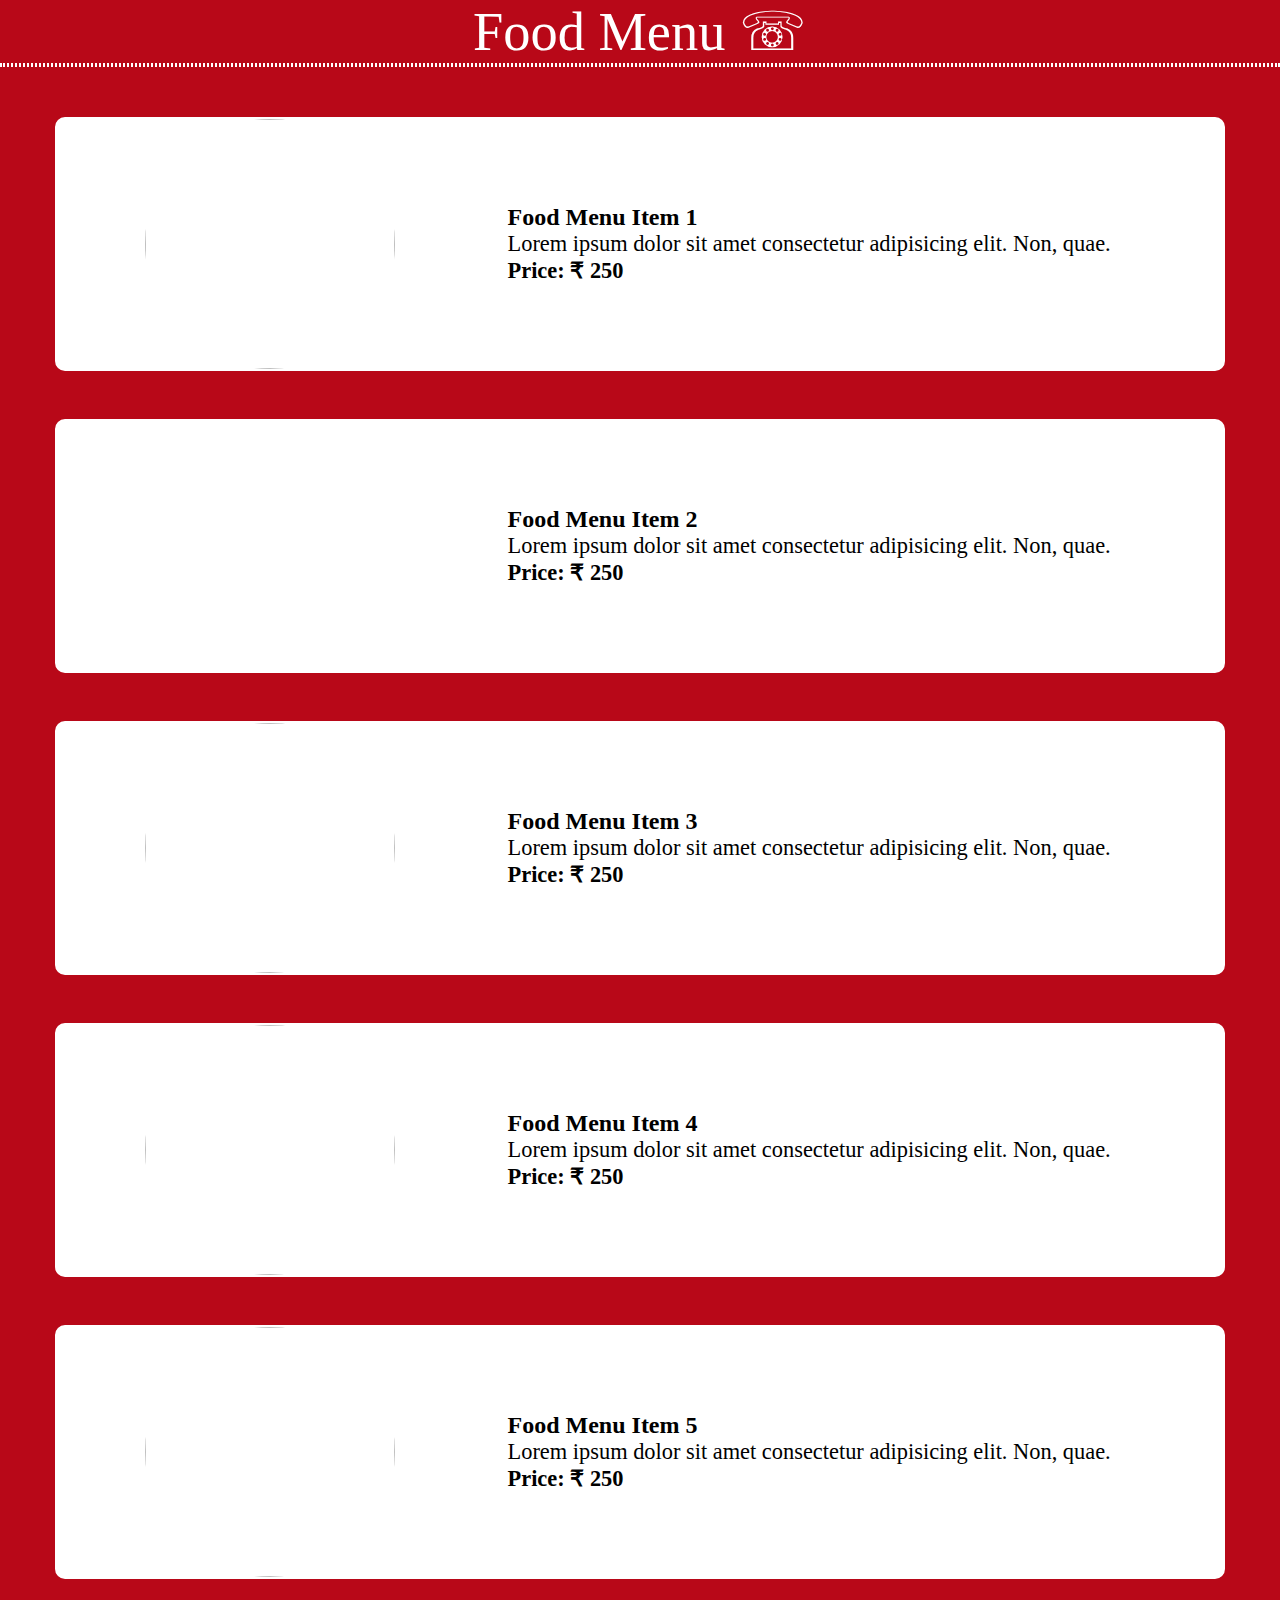
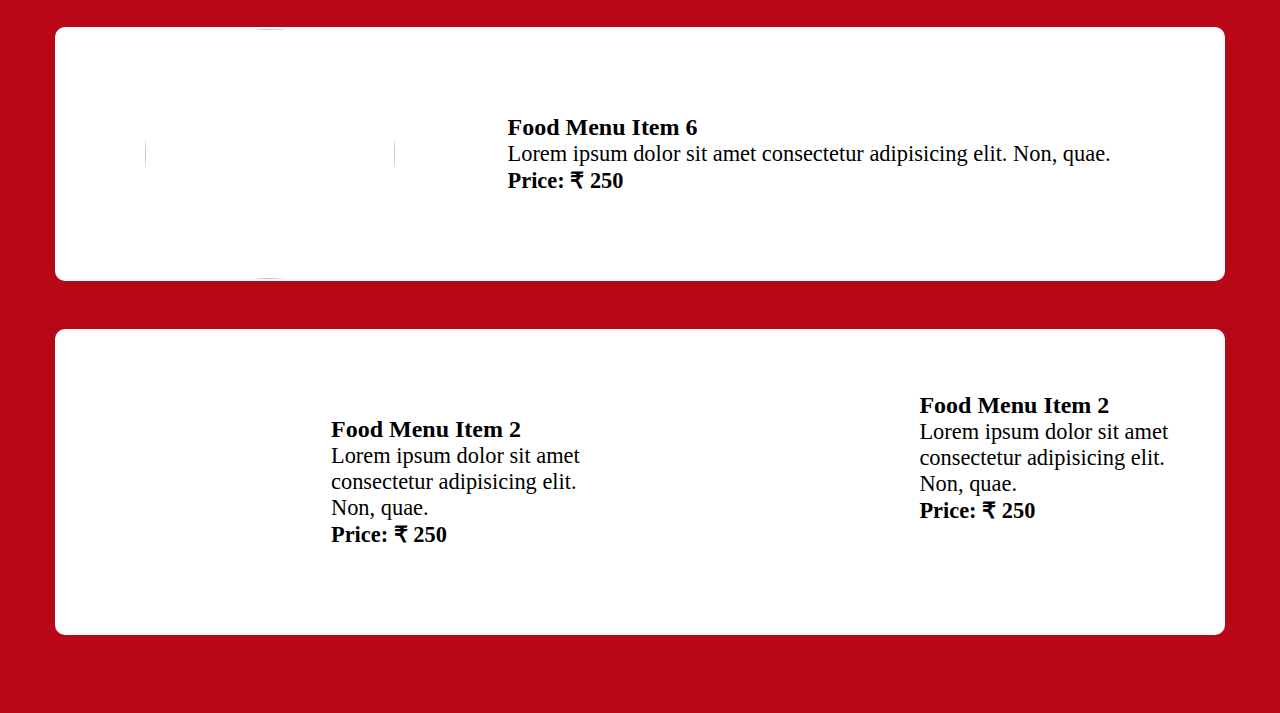
==== index.html @ cc21ae05 "Add files via upload" ====
<!DOCTYPE html>
<html lang="en">
<head>
    <meta charset="UTF-8">
    <meta name="viewport" content="width=device-width, initial-scale=1.0">
    <title>Document</title>
</head>
<link rel="stylesheet" href="style.css">
<body>
    <section id="food-menu">
        <h2 class="food-menu-heading">Food Menu &#9743;</h2>
        <div class="line"></div>
        <div class="food-menu-container container">
          <div class="food-menu-item">
            <div class="food-img">
              <img src="img/p-5.png" alt="" />
            </div>
            <div class="food-description">
              <h2 class="food-titile">Food Menu Item 1</h2>
              <p>
                Lorem ipsum dolor sit amet consectetur adipisicing elit. Non,
                quae.
              </p>
              <p class="food-price">Price: &#8377; 250</p>
            </div>
          </div>
  
          <div class="food-menu-item">
            <div class="food-img">
              <img
                src="img/banner-2.png"
                alt="error"
              />
            </div>
            <div class="food-description">
              <h2 class="food-titile">Food Menu Item 2</h2>
              <p>
                Lorem ipsum dolor sit amet consectetur adipisicing elit. Non,
                quae.
              </p>
              <p class="food-price">Price: &#8377; 250</p>
            </div>
          </div>
          <div class="food-menu-item">
            <div class="food-img">
              <img src="img/p-7.png" alt="" />
            </div>
            <div class="food-description">
              <h2 class="food-titile">Food Menu Item 3</h2>
              <p>
                Lorem ipsum dolor sit amet consectetur adipisicing elit. Non,
                quae.
              </p>
              <p class="food-price">Price: &#8377; 250</p>
            </div>
          </div>
          <div class="food-menu-item">
            <div class="food-img">
              <img src="img/banner-4.png" alt="" />
            </div>
            <div class="food-description">
              <h2 class="food-titile">Food Menu Item 4</h2>
              <p>
                Lorem ipsum dolor sit amet consectetur adipisicing elit. Non,
                quae.
              </p>
              <p class="food-price">Price: &#8377; 250</p>
            </div>
          </div>
          <div class="food-menu-item">
            <div class="food-img">
              <img src="img/banner-5.png" alt="" />
            </div>
            <div class="food-description">
              <h2 class="food-titile">Food Menu Item 5</h2>
              <p>
                Lorem ipsum dolor sit amet consectetur adipisicing elit. Non,
                quae.
              </p>
              <p class="food-price">Price: &#8377; 250</p>
            </div>
          </div>
          <div class="food-menu-item">
            <div class="food-img">
              <img src="img/p-2.png" alt="" />
            </div>
            <div class="food-description">
              <h2 class="food-titile">Food Menu Item 6</h2>
              <p>
                Lorem ipsum dolor sit amet consectetur adipisicing elit. Non,
                quae.
              </p>
              <p class="food-price">Price: &#8377; 250</p>
            </div>
          </div>
          
          <div class="food-menu-item">
            <div class="food-img">
              <img
                src="img/p-4.png"
                alt="error"
              />
            </div>
            <div class="food-description">
              <h2 class="food-titile">Food Menu Item 2</h2>
              <p>
                Lorem ipsum dolor sit amet consectetur adipisicing elit. Non,
                quae.
              </p>
              <p class="food-price">Price: &#8377; 250</p>
            </div>
            <div class="food-menu-item">
                <div class="food-img">
                  <img
                    src="img/p-3.png"
                    alt="error">
                </div>
                <div class="food-description">
                  <h2 class="food-titile">Food Menu Item 2</h2>
                  <p>
                    Lorem ipsum dolor sit amet consectetur adipisicing elit. Non,
                    quae.
                  </p>
                  <p class="food-price">Price: &#8377; 250</p>
                </div>
        </div>
      </section>
  
</body>
</html>
---- style.css ----
.container{
    width: 100%;
    max-width: 1170px;
    margin: auto;
}
*{
    padding: 0;
    margin: 0;
}
section#food-menu {
    background: #b80818;
}
.food-titile {
    color: #000;
}
.food-menu-heading {
    text-align: center;
    font-size: 3.4rem;
    font-weight: 400;
    color: #fff;
  }
  
  .food-menu-container {
    display: flex;
    flex-wrap: wrap;
    padding: 50px 0px 30px 0px;
  }
  
  .food-menu-container img {
    display: block;
    width: 250px;
    height: 250px;
    border-radius: 50%;
    object-fit: cover;
    object-position: center;
  }
  
  .food-menu-item {
    display: flex;
    flex: 28 1 1204px;
    justify-content: space-evenly;
    margin-bottom: 3rem;
    border: 2px solid #fff;
    background: #fff;
    border-radius: 10px;
  }
 .line {
    border: 2px #fff dotted;
  }
  
  .food-description {
    margin: auto 1.5rem;
  }
  
  .font-title {
    font-size: 1.8rem;
    font-weight: 400;
    color: #444;
  }
  
  .food-description p {
    font-size: 1.4rem;
    color: #000;
    font-weight: 500;
  }
  
  .food-description .food-price {
    color: #000;
    font-weight: 700;
  }
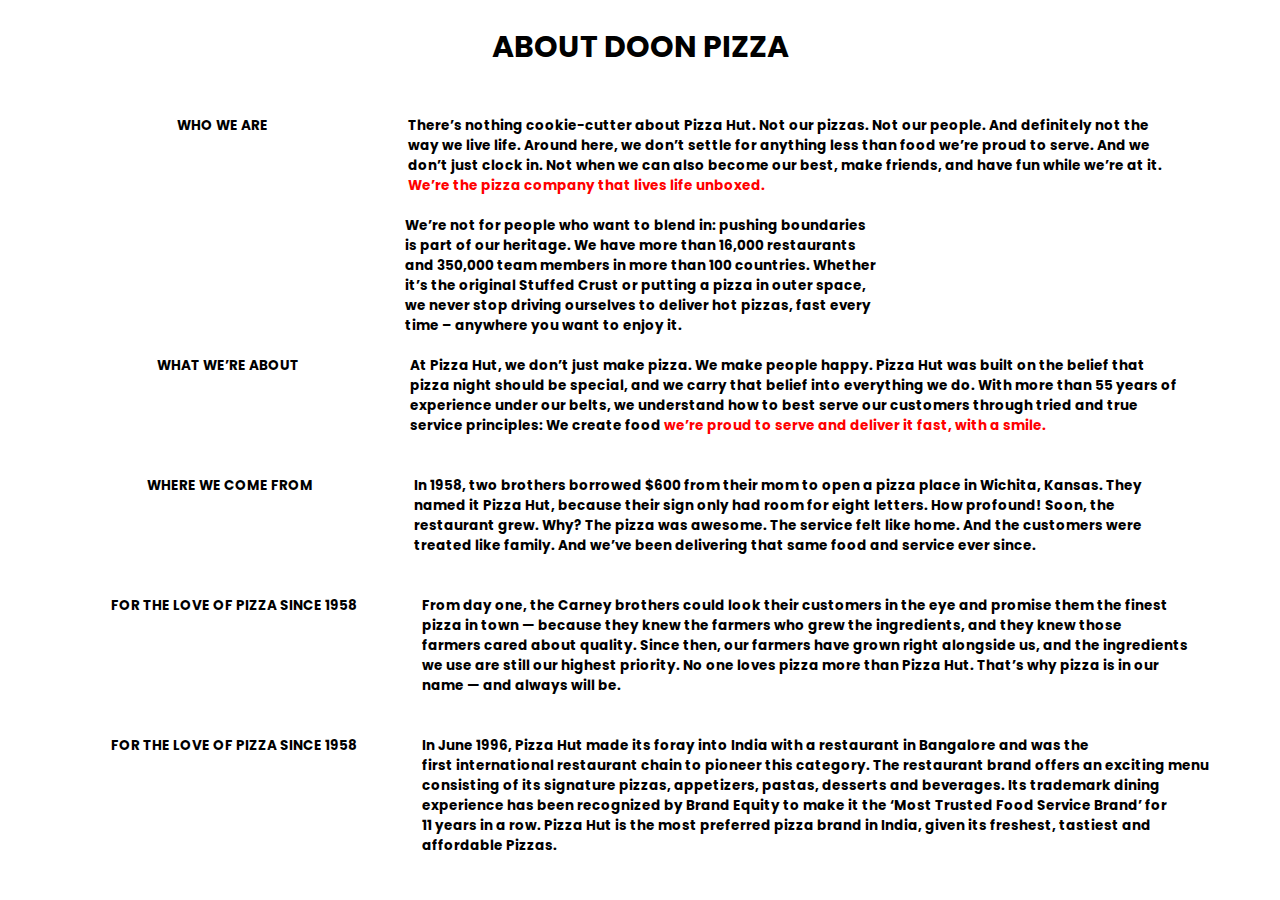
==== commit 9059ed05: "Add files via upload" ====
--- a/index.html
+++ b/index.html
@@ -7,124 +7,77 @@
 </head>
 <link rel="stylesheet" href="style.css">
 <body>
-    <section id="food-menu">
-        <h2 class="food-menu-heading">Food Menu &#9743;</h2>
-        <div class="line"></div>
-        <div class="food-menu-container container">
-          <div class="food-menu-item">
-            <div class="food-img">
-              <img src="img/p-5.png" alt="" />
+    <section class="first">
+        <div class="container">
+          <div class="About_head_1">
+            <h2>ABOUT DOON PIZZA</h2>
+          </div>
+          <div class="main_head_1">
+          <div class="box">
+            <div class="About_first_para_1">
+                <div class="About_head_2">
+                  <h2>WHO WE ARE</h2>
+                </div>
+                <div class="About_head_3">
+                    <h2>There’s nothing cookie-cutter about Pizza Hut. Not our pizzas. Not our people. And definitely not the<br> way we live life. Around here, we don’t settle for anything less than food we’re proud to serve. And we<br> don’t just clock in. Not when we can also become our best, make friends, and have fun while we’re at it.<br> <span>We’re the pizza company that lives life unboxed.</span></h2>
+                </div>
             </div>
-            <div class="food-description">
-              <h2 class="food-titile">Food Menu Item 1</h2>
-              <p>
-                Lorem ipsum dolor sit amet consectetur adipisicing elit. Non,
-                quae.
-              </p>
-              <p class="food-price">Price: &#8377; 250</p>
+            <div class="About_first_para_2">
+                <div class="About_head_4">
+                    <h2>We’re not for people who want to blend in: pushing boundaries is part of our heritage. We have more than 16,000 restaurants and 350,000 team members in more than 100 countries. Whether it’s the original Stuffed Crust or putting a pizza in outer space, we never stop driving ourselves to deliver hot  pizzas, fast every time – anywhere you want to enjoy it.</h2>
+                </div>
             </div>
+            <div class="About_first_para_3">
+                <div class="About_head_5">
+                  <h2>WHAT WE’RE ABOUT</h2>
+                </div>
+                <div class="About_head_6">
+                    <h2>
+                        At Pizza Hut, we don’t just make pizza. We make people happy. Pizza Hut was built on the belief that<br> pizza night should be special, and we carry that belief into everything we do. With more than 55 years of<br> experience under our belts, we understand how to best serve our customers through tried and true<br> service principles: We create food <span>
+                        we’re proud to serve and deliver it fast, with a smile.</span></h2>
+                </div>
+            </div>
+            <div class="About_first_para_4">
+                <div class="About_head_7">
+                  <h2>WHERE WE COME FROM</h2>
+                </div>
+                <div class="About_head_8">
+                   <h2>
+                    In 1958, two brothers borrowed $600 from their mom to open a pizza place in Wichita, Kansas. They<br> named it Pizza Hut, because their sign only had room for eight letters. How profound! Soon, the<br> restaurant grew. Why? The pizza was awesome. The service felt like home. And the customers were<br> treated like family. And we’ve been delivering that same food and service ever since.
+                   </h2>                   
+ 
+                </div>
+            </div>
+            <div class="About_first_para_5">
+                <div class="About_head_9">
+                  <h2>FOR THE LOVE OF PIZZA SINCE 1958</h2>
+                </div>
+                <div class="About_head_10">
+                   <h2>
+                    From day one, the Carney brothers could look their customers in the eye and promise them the finest<br> pizza in town — because they knew the farmers who grew the ingredients, and they knew those<br> farmers cared about quality. Since then, our farmers have grown right alongside us, and the ingredients<br> we use are still our highest priority. No one loves pizza more than Pizza Hut. That’s why pizza is in our<br> name — and always will be.
+                   </h2>                  
+ 
+                </div>
+            </div>
+            <div class="About_first_para_6">
+                <div class="About_head_11">
+                  <h2>FOR THE LOVE OF PIZZA SINCE 1958</h2>
+                </div>
+                <div class="About_head_12">
+                   <h2>
+                    In June 1996, Pizza Hut made its foray into India with a restaurant in Bangalore and was the<br> first international restaurant chain to pioneer this category. The restaurant brand offers an exciting menu<br> consisting of its signature pizzas, appetizers, pastas, desserts and beverages. Its trademark dining<br> experience has been recognized by Brand Equity to make it the ‘Most Trusted Food Service Brand’ for<br> 11 years in a row. Pizza Hut is the most preferred pizza brand in India, given its freshest, tastiest and<br> affordable Pizzas.
+                   </h2>                  
+ 
+                </div>
+            </div>
+
+
+
           </div>
-  
-          <div class="food-menu-item">
-            <div class="food-img">
-              <img
-                src="img/banner-2.png"
-                alt="error"
-              />
-            </div>
-            <div class="food-description">
-              <h2 class="food-titile">Food Menu Item 2</h2>
-              <p>
-                Lorem ipsum dolor sit amet consectetur adipisicing elit. Non,
-                quae.
-              </p>
-              <p class="food-price">Price: &#8377; 250</p>
-            </div>
+
           </div>
-          <div class="food-menu-item">
-            <div class="food-img">
-              <img src="img/p-7.png" alt="" />
-            </div>
-            <div class="food-description">
-              <h2 class="food-titile">Food Menu Item 3</h2>
-              <p>
-                Lorem ipsum dolor sit amet consectetur adipisicing elit. Non,
-                quae.
-              </p>
-              <p class="food-price">Price: &#8377; 250</p>
-            </div>
-          </div>
-          <div class="food-menu-item">
-            <div class="food-img">
-              <img src="img/banner-4.png" alt="" />
-            </div>
-            <div class="food-description">
-              <h2 class="food-titile">Food Menu Item 4</h2>
-              <p>
-                Lorem ipsum dolor sit amet consectetur adipisicing elit. Non,
-                quae.
-              </p>
-              <p class="food-price">Price: &#8377; 250</p>
-            </div>
-          </div>
-          <div class="food-menu-item">
-            <div class="food-img">
-              <img src="img/banner-5.png" alt="" />
-            </div>
-            <div class="food-description">
-              <h2 class="food-titile">Food Menu Item 5</h2>
-              <p>
-                Lorem ipsum dolor sit amet consectetur adipisicing elit. Non,
-                quae.
-              </p>
-              <p class="food-price">Price: &#8377; 250</p>
-            </div>
-          </div>
-          <div class="food-menu-item">
-            <div class="food-img">
-              <img src="img/p-2.png" alt="" />
-            </div>
-            <div class="food-description">
-              <h2 class="food-titile">Food Menu Item 6</h2>
-              <p>
-                Lorem ipsum dolor sit amet consectetur adipisicing elit. Non,
-                quae.
-              </p>
-              <p class="food-price">Price: &#8377; 250</p>
-            </div>
-          </div>
-          
-          <div class="food-menu-item">
-            <div class="food-img">
-              <img
-                src="img/p-4.png"
-                alt="error"
-              />
-            </div>
-            <div class="food-description">
-              <h2 class="food-titile">Food Menu Item 2</h2>
-              <p>
-                Lorem ipsum dolor sit amet consectetur adipisicing elit. Non,
-                quae.
-              </p>
-              <p class="food-price">Price: &#8377; 250</p>
-            </div>
-            <div class="food-menu-item">
-                <div class="food-img">
-                  <img
-                    src="img/p-3.png"
-                    alt="error">
-                </div>
-                <div class="food-description">
-                  <h2 class="food-titile">Food Menu Item 2</h2>
-                  <p>
-                    Lorem ipsum dolor sit amet consectetur adipisicing elit. Non,
-                    quae.
-                  </p>
-                  <p class="food-price">Price: &#8377; 250</p>
-                </div>
         </div>
-      </section>
-  
+    </section>
+    
 </body>
 </html>--- a/style.css
+++ b/style.css
@@ -1,71 +1,85 @@
-.container{
-    width: 100%;
-    max-width: 1170px;
-    margin: auto;
-}
+@import url('https://fonts.googleapis.com/css2?family=Poppins:ital,wght@0,100;0,200;0,300;0,400;0,500;0,600;0,700;0,800;0,900;1,100;1,200;1,300;1,400;1,500;1,600;1,700;1,800;1,900&display=swap');
 *{
     padding: 0;
     margin: 0;
 }
-section#food-menu {
-    background: #b80818;
+.container{
+    margin: auto;
+    max-width: 1170px;
+    width: 100%;
+    padding-bottom: 20px;
 }
-.food-titile {
-    color: #000;
+body{
+    font-family:"poppins";
+    font-size: 9px;
 }
-.food-menu-heading {
-    text-align: center;
-    font-size: 3.4rem;
-    font-weight: 400;
-    color: #fff;
-  }
-  
-  .food-menu-container {
+span{
+    color:red;
+}
+.About_head_1{
+text-align: center;
+padding: 24px;
+FONT-SIZE: 20px;
+}
+section.first{
+    background-image: url("img/background.jpg");
+}
+.box{
+    border: 2px solid white;
+    height: auto;
+    width: 100%;
+    background-color: #fff;
+    border-radius: 20px;
+    border-bottom: 2px solid #fff;
+}
+.About_first_para_1{
     display: flex;
-    flex-wrap: wrap;
-    padding: 50px 0px 30px 0px;
-  }
-  
-  .food-menu-container img {
-    display: block;
-    width: 250px;
-    height: 250px;
-    border-radius: 50%;
-    object-fit: cover;
-    object-position: center;
-  }
-  
-  .food-menu-item {
+}
+.uff{
     display: flex;
-    flex: 28 1 1204px;
-    justify-content: space-evenly;
-    margin-bottom: 3rem;
-    border: 2px solid #fff;
-    background: #fff;
-    border-radius: 10px;
-  }
- .line {
-    border: 2px #fff dotted;
-  }
-  
-  .food-description {
-    margin: auto 1.5rem;
-  }
-  
-  .font-title {
-    font-size: 1.8rem;
-    font-weight: 400;
-    color: #444;
-  }
-  
-  .food-description p {
-    font-size: 1.4rem;
-    color: #000;
-    font-weight: 500;
-  }
-  
-  .food-description .food-price {
-    color: #000;
-    font-weight: 700;
-  }
-  +}
+.About_head_2{
+    padding:20px 120px;
+}
+.About_head_3{
+    padding: 20px;
+}
+.About_head_4 {
+    padding: 0px 348px;
+}
+.About_first_para_3{
+    display: flex;
+}
+.About_head_5{
+    padding:20px 100px;
+}
+.About_head_6{
+    padding: 20px 11px;
+}
+.About_first_para_4{
+    display: flex;
+}
+.About_head_7{
+    padding:20px 90px;
+}
+.About_head_8{
+    padding: 20px 11px;
+}
+.About_first_para_5{
+    display: flex;
+}
+.About_head_9{
+    padding:20px 54px;
+}
+.About_head_10{
+    padding: 20px 11px;
+}
+.About_first_para_6{
+    display: flex;
+}
+.About_head_11{
+    padding:20px 54px;
+}
+.About_head_12{
+    padding: 20px 11px;
+}